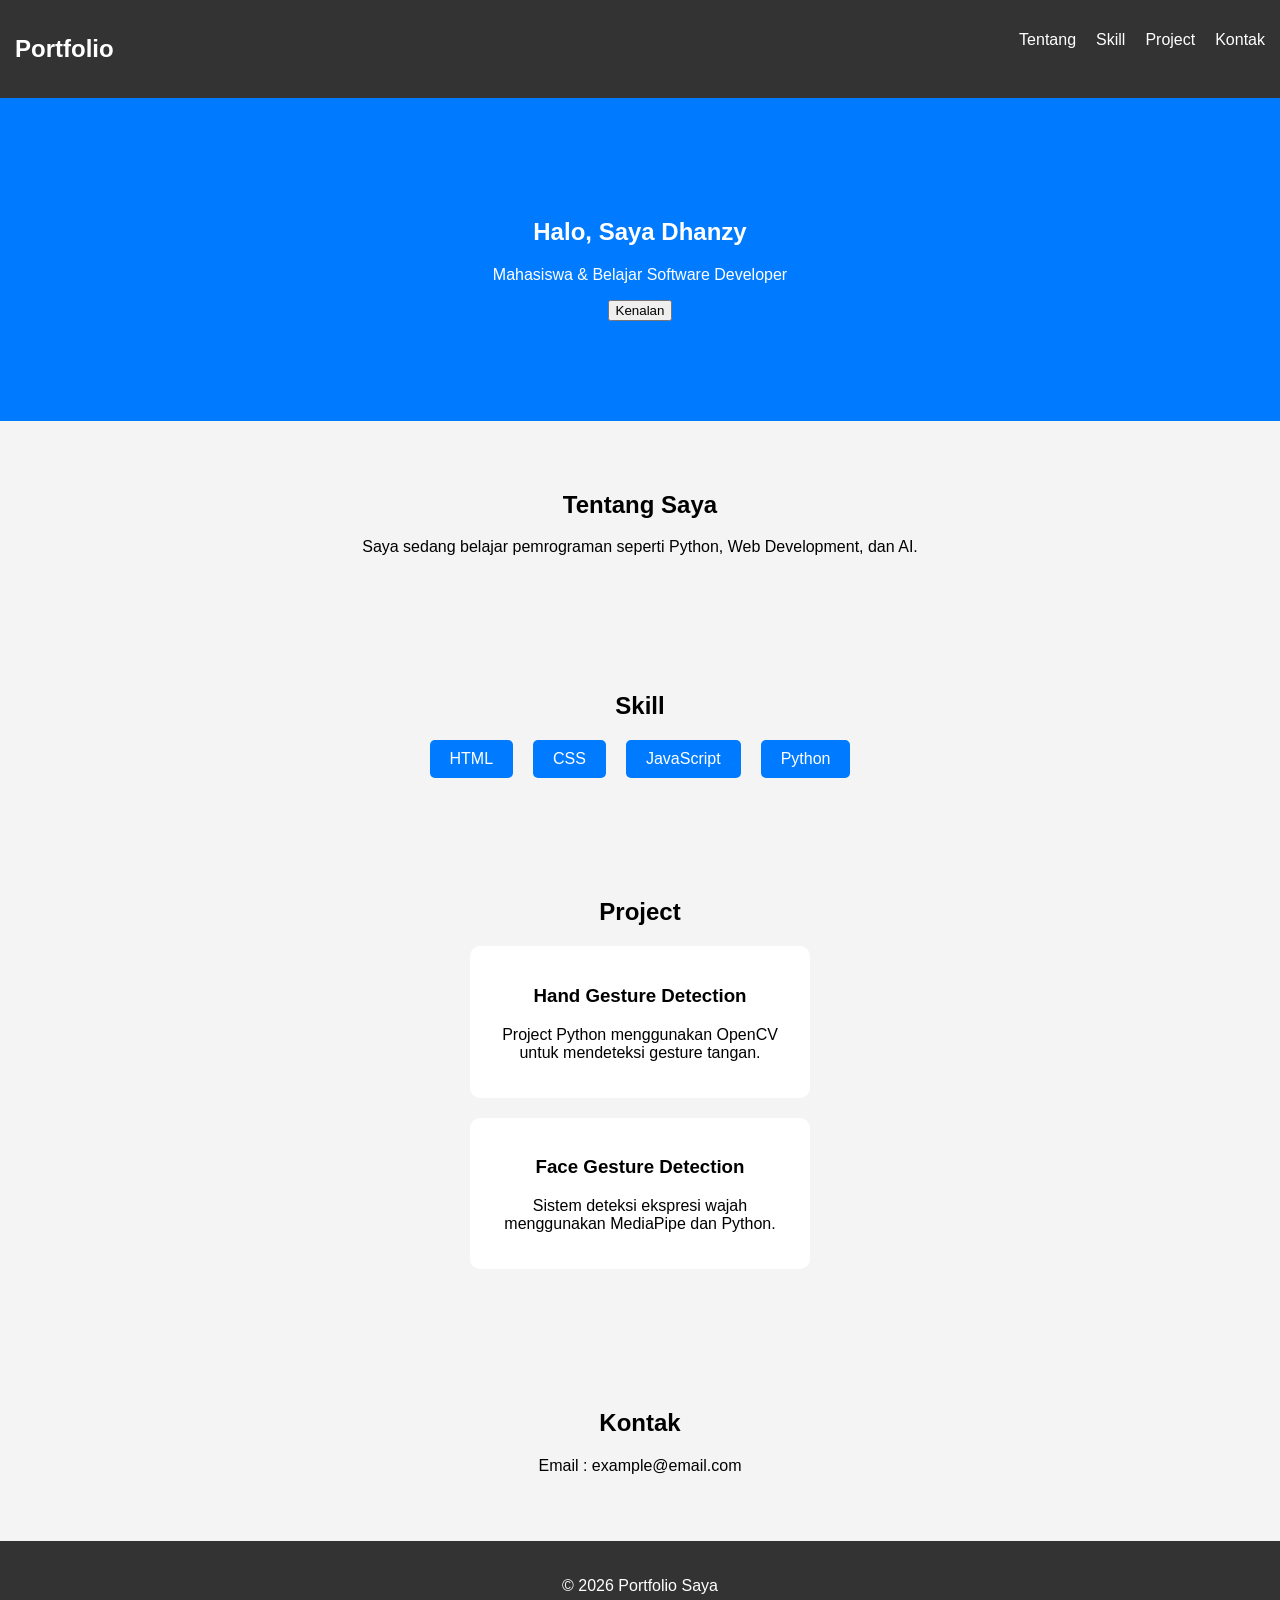
==== porto.html @ 7cf4cb80 "first commit" ====
<!--
=========================================================
FILE        : index.html
DESKRIPSI   :
File utama website portfolio.

HTML digunakan untuk membuat struktur halaman:
- Navbar
- Tentang saya
- Skill
- Project
- Kontak

Website ini dibuat untuk portfolio developer.
=========================================================
-->

<!DOCTYPE html>
<html lang="id">

<head>

    <!-- Encoding karakter -->
    <meta charset="UTF-8">

    <!-- Agar responsive di HP -->
    <meta name="viewport" content="width=device-width, initial-scale=1.0">

    <!-- Judul Website -->
    <title>Portfolio Saya</title>

    <!-- Menghubungkan CSS -->
    <link rel="stylesheet" href="style.css">

</head>

<body>

    <!-- =====================================================
NAVBAR
Menu navigasi website
===================================================== -->
    <nav>

        <h2 class="logo">Portfolio</h2>

        <ul>
            <li><a href="#about">Tentang</a></li>
            <li><a href="#skill">Skill</a></li>
            <li><a href="#project">Project</a></li>
            <li><a href="#contact">Kontak</a></li>
        </ul>

    </nav>


    <!-- =====================================================
HERO SECTION
Bagian pembuka website
===================================================== -->
    <section class="hero">

        <h1>Halo, Saya Dhanzy</h1>

        <p>Mahasiswa & Belajar Software Developer</p>

        <button onclick="sayHello()">
            Kenalan
        </button>

    </section>


    <!-- =====================================================
ABOUT SECTION
Informasi tentang diri
===================================================== -->
    <section id="about">

        <h2>Tentang Saya</h2>

        <p>
            Saya sedang belajar pemrograman seperti
            Python, Web Development, dan AI.
        </p>

    </section>


    <!-- =====================================================
SKILL SECTION
Menampilkan skill
===================================================== -->
    <section id="skill">

        <h2>Skill</h2>

        <div class="skill-list">

            <div class="skill">HTML</div>
            <div class="skill">CSS</div>
            <div class="skill">JavaScript</div>
            <div class="skill">Python</div>

        </div>

    </section>


    <!-- =====================================================
PROJECT SECTION
Menampilkan project yang pernah dibuat
===================================================== -->
    <section id="project">

        <h2>Project</h2>

        <div class="project">

            <h3>Hand Gesture Detection</h3>

            <p>
                Project Python menggunakan OpenCV
                untuk mendeteksi gesture tangan.
            </p>

        </div>

        <div class="project">

            <h3>Face Gesture Detection</h3>

            <p>
                Sistem deteksi ekspresi wajah menggunakan
                MediaPipe dan Python.
            </p>

        </div>

    </section>


    <!-- =====================================================
CONTACT SECTION
Kontak yang bisa dihubungi
===================================================== -->
    <section id="contact">

        <h2>Kontak</h2>

        <p>Email : example@email.com</p>

    </section>


    <!-- =====================================================
FOOTER
===================================================== -->
    <footer>

        <p>© 2026 Portfolio Saya</p>

    </footer>


    <!-- Menghubungkan JavaScript -->
    <script src="script.js"></script>

</body>

</html>
---- style.css ----
/*
===================================================
FILE : style.css
DESKRIPSI :
Mengatur tampilan website portfolio
===================================================
*/

body {

    font-family: Arial;
    margin: 0;
    background: #f4f4f4;

}

/* Navbar */

nav {

    display: flex;
    justify-content: space-between;
    background: #333;
    color: white;
    padding: 15px;

}

nav ul {

    display: flex;
    list-style: none;

}

nav ul li {

    margin-left: 20px;

}

nav ul li a {

    color: white;
    text-decoration: none;

}

/* Hero Section */

.hero {

    text-align: center;
    padding: 100px;
    background: #007bff;
    color: white;

}

/* Section */

section {

    padding: 50px;
    text-align: center;

}

/* Skill */

.skill-list {

    display: flex;
    justify-content: center;
    gap: 20px;

}

.skill {

    background: #007bff;
    color: white;
    padding: 10px 20px;
    border-radius: 5px;

}

/* Project */

.project {

    background: white;
    margin: 20px auto;
    padding: 20px;
    width: 300px;
    border-radius: 10px;

}

/* Footer */

footer {

    background: #333;
    color: white;
    text-align: center;
    padding: 20px;

}
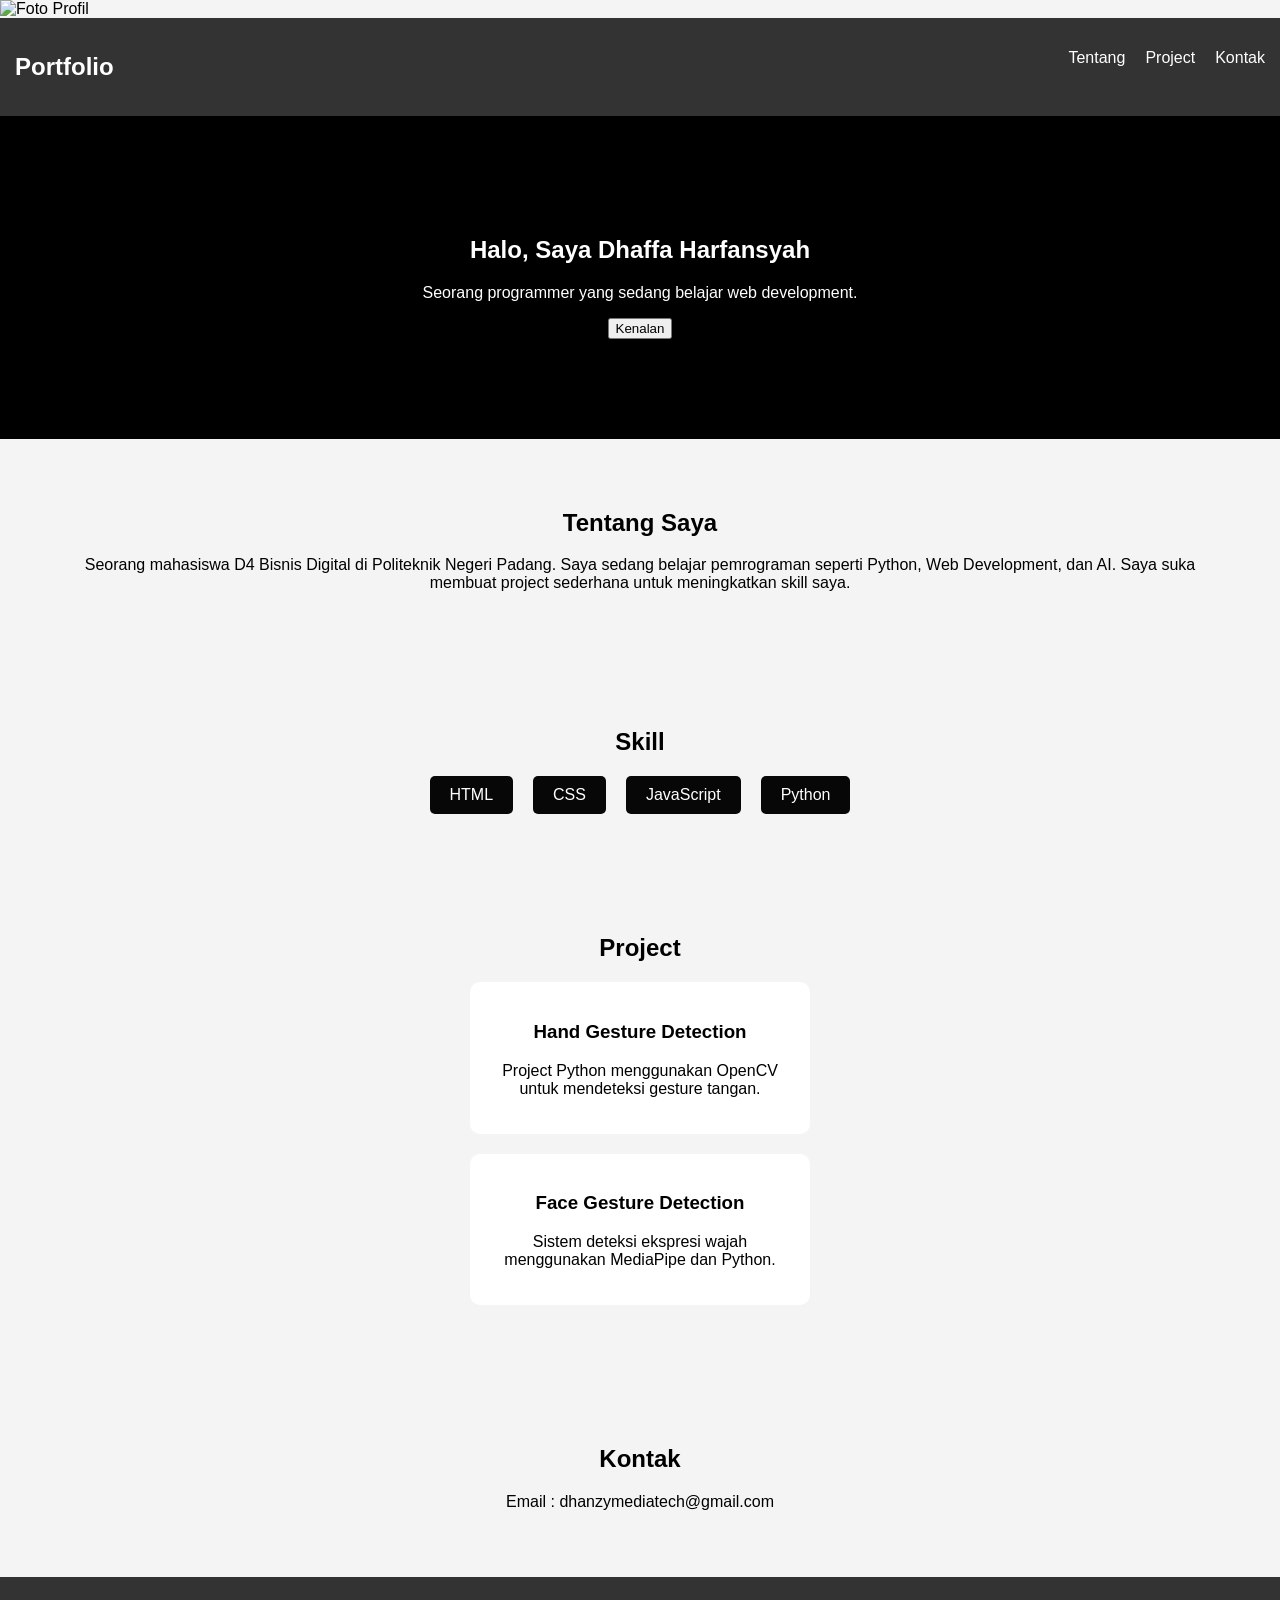
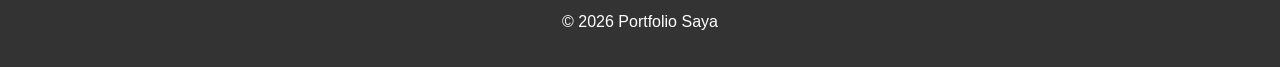
==== commit d1976ce4: "first commit" ====
--- a/porto.html
+++ b/porto.html
@@ -27,7 +27,7 @@
     <meta name="viewport" content="width=device-width, initial-scale=1.0">
 
     <!-- Judul Website -->
-    <title>Portfolio Saya</title>
+    <title>Dhaffa Harfansyah Portfolio</title>
 
     <!-- Menghubungkan CSS -->
     <link rel="stylesheet" href="style.css">
@@ -35,6 +35,7 @@
 </head>
 
 <body>
+    <img src="poto.jpg" alt="Foto Profil" class="profile-pic">
 
     <!-- =====================================================
 NAVBAR
@@ -46,7 +47,6 @@
 
         <ul>
             <li><a href="#about">Tentang</a></li>
-            <li><a href="#skill">Skill</a></li>
             <li><a href="#project">Project</a></li>
             <li><a href="#contact">Kontak</a></li>
         </ul>
@@ -60,9 +60,9 @@
 ===================================================== -->
     <section class="hero">
 
-        <h1>Halo, Saya Dhanzy</h1>
+        <h1>Halo, Saya Dhaffa Harfansyah</h1>
 
-        <p>Mahasiswa & Belajar Software Developer</p>
+        <p>Seorang programmer yang sedang belajar web development.</p>
 
         <button onclick="sayHello()">
             Kenalan
@@ -78,10 +78,13 @@
     <section id="about">
 
         <h2>Tentang Saya</h2>
+        <p>
+            Seorang mahasiswa D4 Bisnis Digital di Politeknik Negeri Padang.
 
-        <p>
             Saya sedang belajar pemrograman seperti
             Python, Web Development, dan AI.
+            Saya suka membuat project sederhana untuk
+            meningkatkan skill saya.
         </p>
 
     </section>
@@ -148,7 +151,7 @@
 
         <h2>Kontak</h2>
 
-        <p>Email : example@email.com</p>
+        <p>Email : dhanzymediatech@gmail.com</p>
 
     </section>
 
--- a/style.css
+++ b/style.css
@@ -52,7 +52,7 @@
 
     text-align: center;
     padding: 100px;
-    background: #007bff;
+    background: #000000;
     color: white;
 
 }
@@ -78,7 +78,7 @@
 
 .skill {
 
-    background: #007bff;
+    background: #070707;
     color: white;
     padding: 10px 20px;
     border-radius: 5px;
